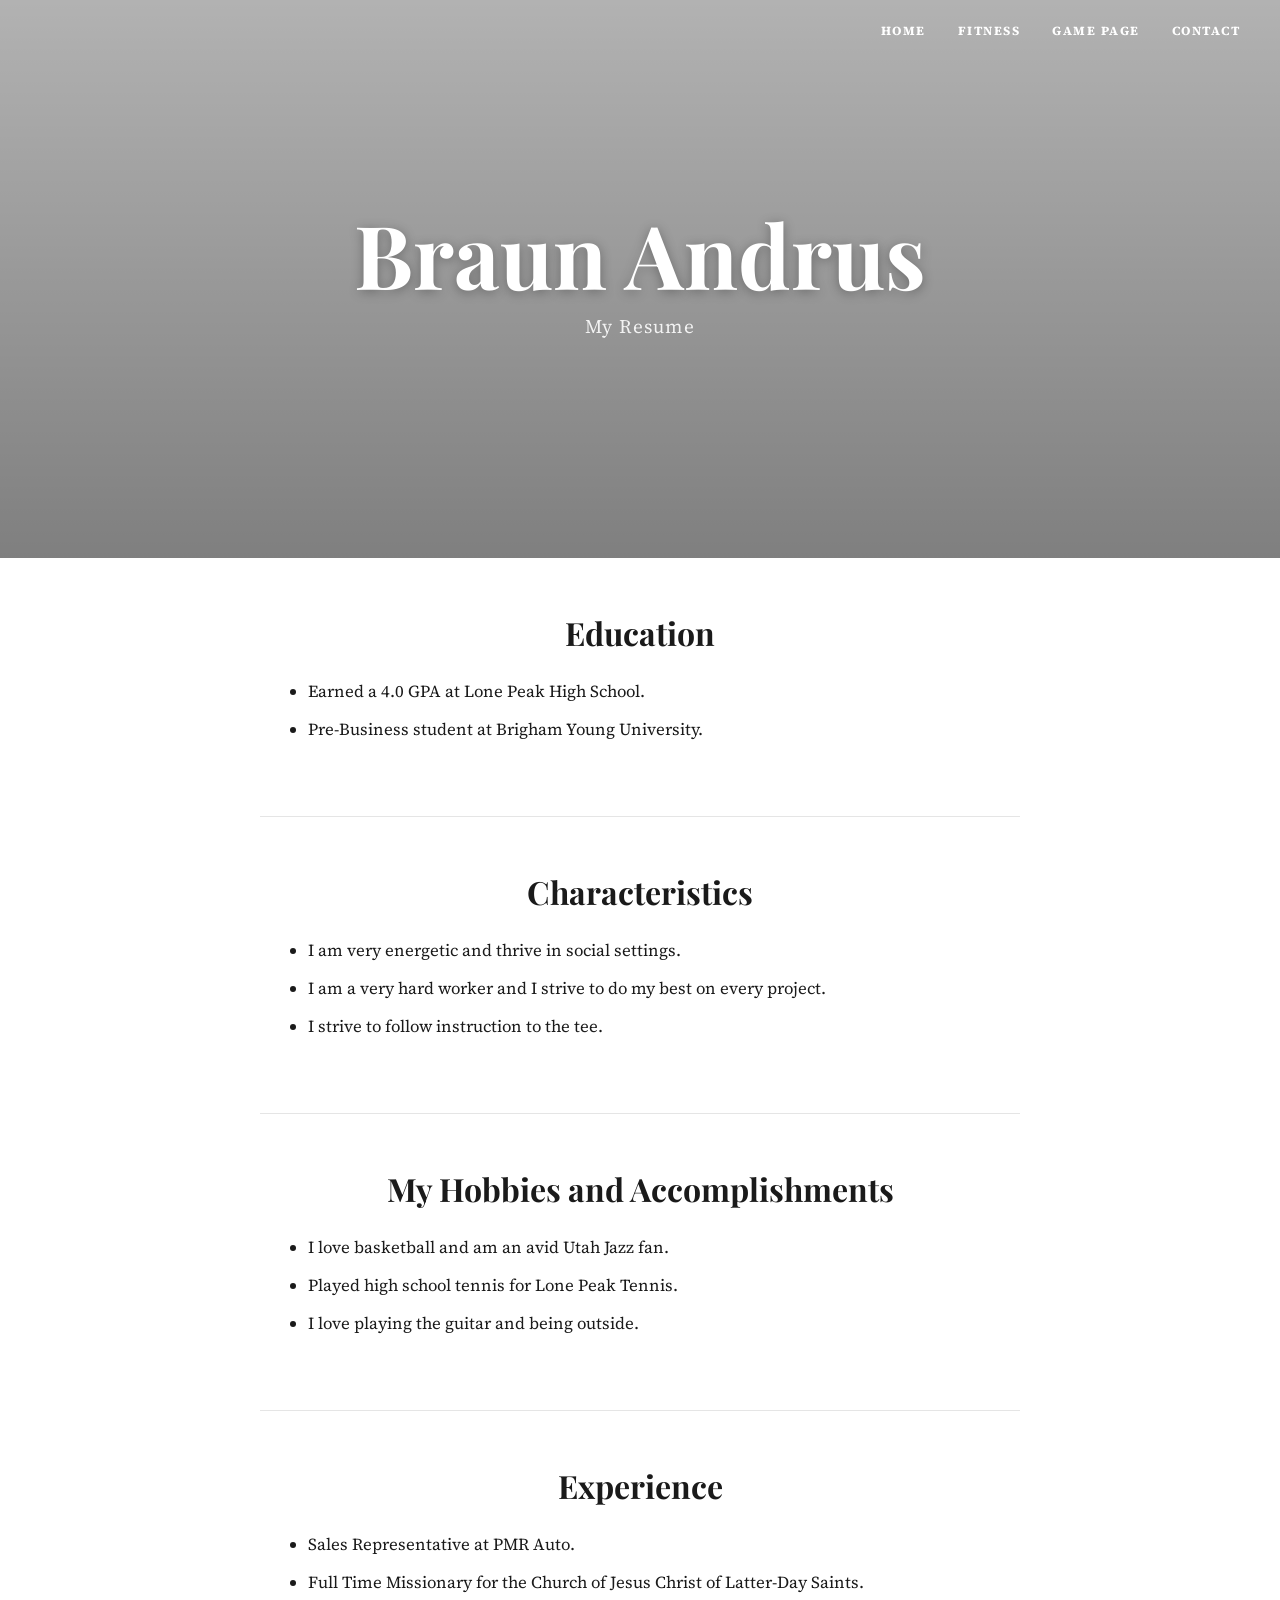
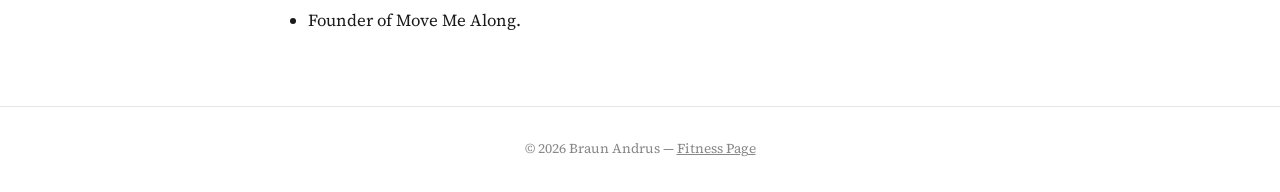
==== index.html @ 1959b83e "Add files via upload" ====
<!DOCTYPE html>
<html lang="en">
<head>
  <meta charset="UTF-8">
  <meta name="viewport" content="width=device-width, initial-scale=1.0">
  <title>Braun Andrus</title>
  <link rel="stylesheet" href="https://cdn.jsdelivr.net/npm/bootstrap@5.3.2/dist/css/bootstrap.min.css">
  <link href="https://fonts.googleapis.com/css2?family=Playfair+Display:wght@700&family=Source+Serif+4:ital,wght@0,400;0,600;1,400&display=swap" rel="stylesheet">
  <style>
    body { font-family: 'Source Serif 4', Georgia, serif; color: #1a1a1a; margin: 0; }

    /* NAVBAR */
    .site-nav {
      position: absolute; top: 0; left: 0; right: 0; z-index: 10;
      display: flex; justify-content: flex-end; padding: 1.4rem 2.5rem; gap: 2rem;
    }
    .site-nav a {
      color: #fff; text-decoration: none; font-weight: 700;
      font-size: 0.78rem; letter-spacing: 0.12em; text-transform: uppercase;
      transition: opacity 0.2s;
    }
    .site-nav a:hover { opacity: 0.7; }

    /* HERO */
    .hero {
      position: relative; height: 62vh; min-height: 440px;
      background-image: url('https://images.unsplash.com/photo-1464822759023-fed622ff2c3b?w=1600&q=80');
      background-size: cover; background-position: center;
      display: flex; align-items: center; justify-content: center; text-align: center;
    }
    .hero::after {
      content: ''; position: absolute; inset: 0;
      background: linear-gradient(to bottom, rgba(0,0,0,0.3) 0%, rgba(0,0,0,0.5) 100%);
    }
    .hero-content { position: relative; z-index: 2; color: #fff; }
    .hero-content h1 {
      font-family: 'Playfair Display', serif;
      font-size: clamp(3rem, 7vw, 5.5rem); font-weight: 700;
      margin-bottom: 0.3rem; text-shadow: 0 2px 12px rgba(0,0,0,0.3);
    }
    .hero-content p { font-size: 1.2rem; letter-spacing: 0.06em; opacity: 0.88; }

    /* RESUME */
    .resume-wrap { max-width: 760px; margin: 0 auto; }
    .resume-section { padding: 3.5rem 1.5rem; }
    .resume-section + .resume-section { border-top: 1px solid #e5e5e5; }
    .resume-section h2 {
      font-family: 'Playfair Display', serif; font-size: 2rem;
      font-weight: 700; text-align: center; margin-bottom: 1.6rem;
    }
    .resume-section ul { list-style: disc; padding-left: 1.5rem; }
    .resume-section ul li { margin-bottom: 0.65rem; font-size: 1.05rem; line-height: 1.65; }

    footer {
      text-align: center; padding: 2rem 1rem;
      font-size: 0.85rem; color: #888; border-top: 1px solid #e5e5e5;
    }
  </style>
</head>
<body>

<nav class="site-nav">
  <a href="index.html">Home</a>
  <a href="fitness.html">Fitness</a>
  <a href="game.html">Game Page</a>
  <a href="contact.html">Contact</a>
</nav>

<div class="hero">
  <div class="hero-content">
    <h1>Braun Andrus</h1>
    <p>My Resume</p>
  </div>
</div>

<div class="resume-wrap">

  <div class="resume-section">
    <h2>Education</h2>
    <ul>
      <li>Earned a 4.0 GPA at Lone Peak High School.</li>
      <li>Pre-Business student at Brigham Young University.</li>
    </ul>
  </div>

  <div class="resume-section">
    <h2>Characteristics</h2>
    <ul>
      <li>I am very energetic and thrive in social settings.</li>
      <li>I am a very hard worker and I strive to do my best on every project.</li>
      <li>I strive to follow instruction to the tee.</li>
    </ul>
  </div>

  <div class="resume-section">
    <h2>My Hobbies and Accomplishments</h2>
    <ul>
      <li>I love basketball and am an avid Utah Jazz fan.</li>
      <li>Played high school tennis for Lone Peak Tennis.</li>
      <li>I love playing the guitar and being outside.</li>
    </ul>
  </div>

  <div class="resume-section">
    <h2>Experience</h2>
    <ul>
      <li>Sales Representative at PMR Auto.</li>
      <li>Full Time Missionary for the Church of Jesus Christ of Latter-Day Saints.</li>
      <li>Founder of Move Me Along.</li>
    </ul>
  </div>

</div>

<footer>
  &copy; 2026 Braun Andrus &mdash; <a href="fitness.html" style="color:#888;">Fitness Page</a>
</footer>

</body>
</html>
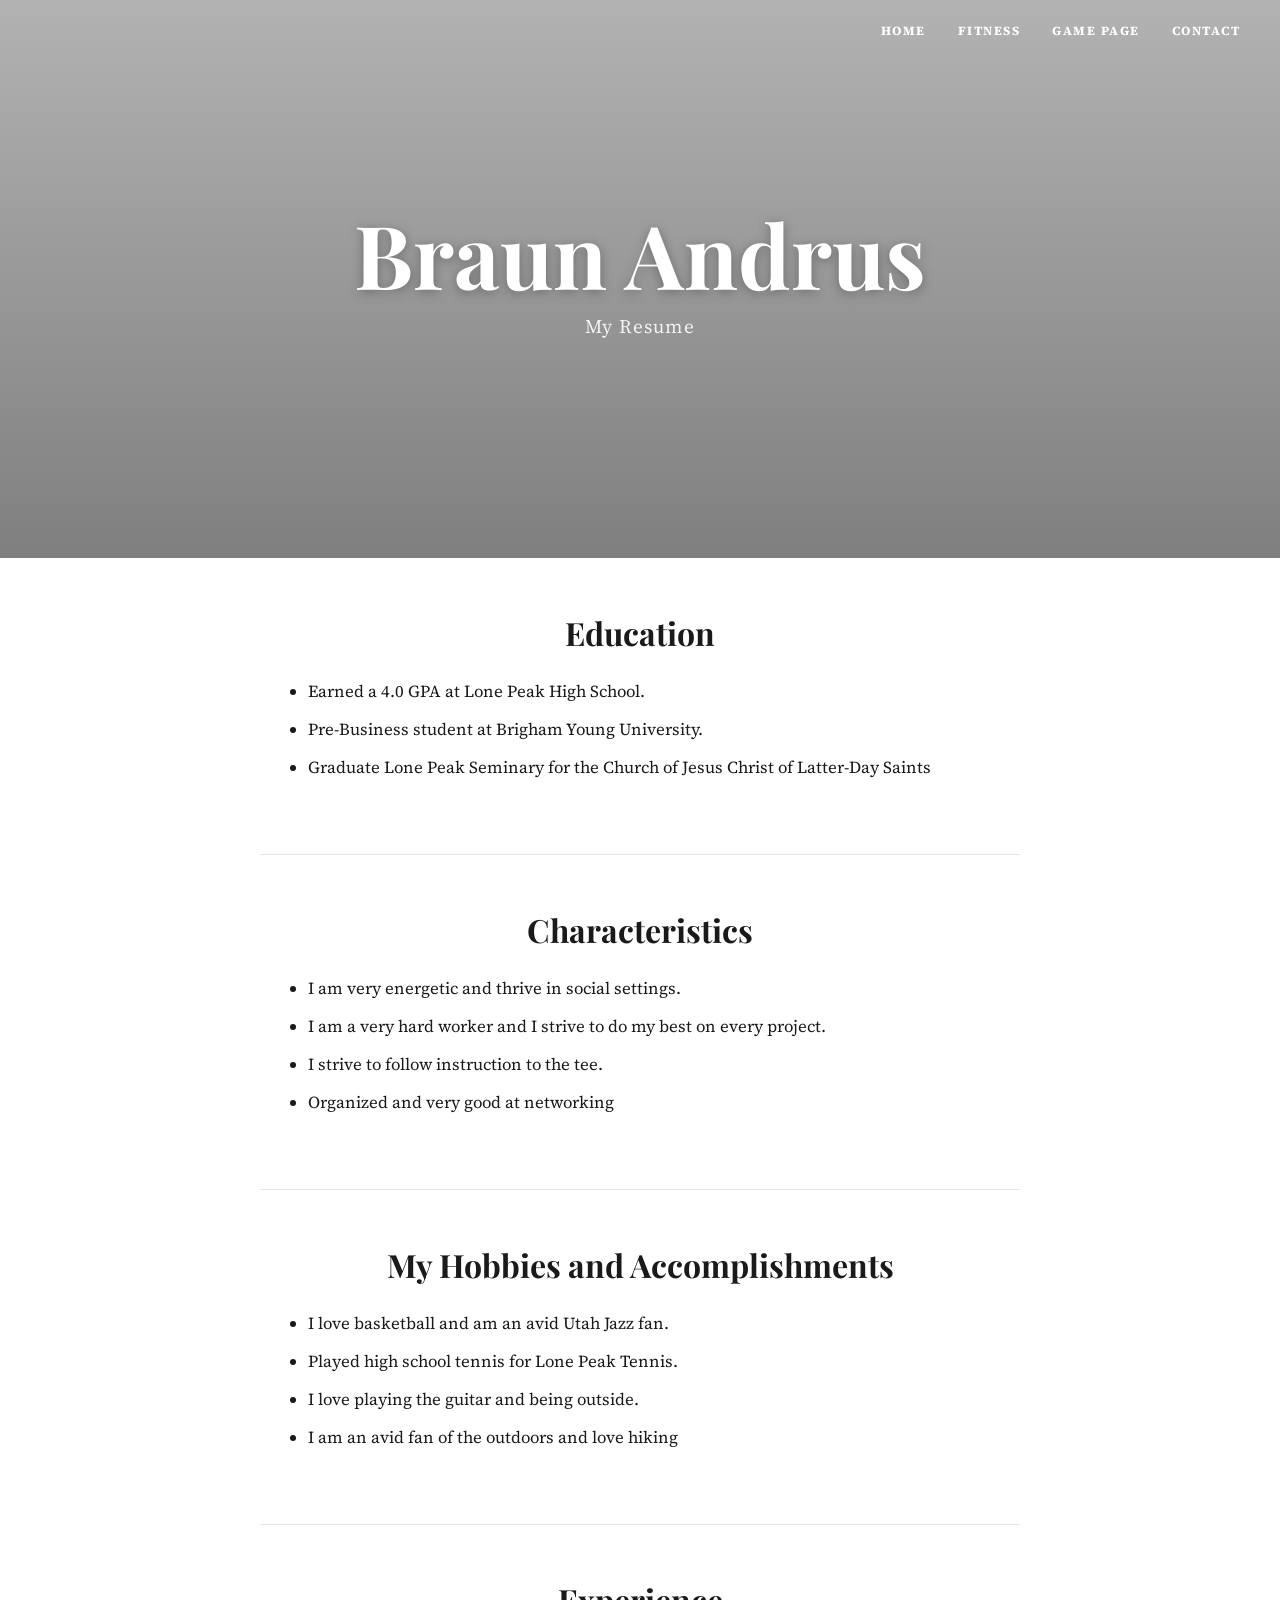
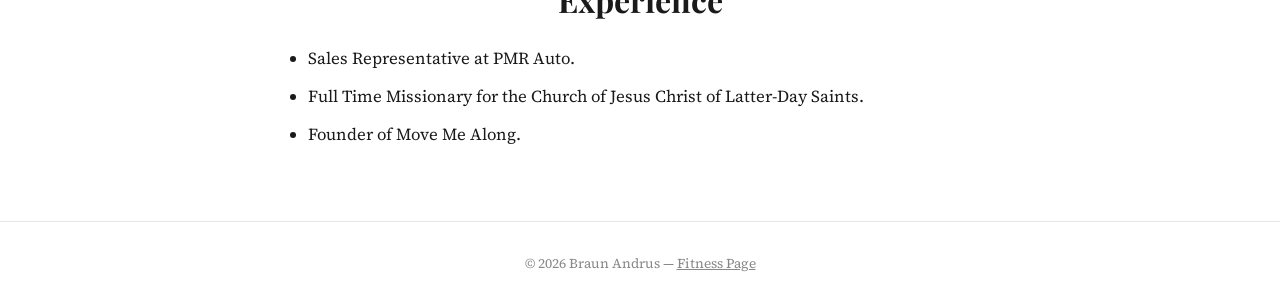
==== commit eb221e5c: "Update index.html" ====
--- a/index.html
+++ b/index.html
@@ -80,6 +80,7 @@
     <ul>
       <li>Earned a 4.0 GPA at Lone Peak High School.</li>
       <li>Pre-Business student at Brigham Young University.</li>
+      <li>Graduate Lone Peak Seminary for the Church of Jesus Christ of Latter-Day Saints</li>
     </ul>
   </div>
 
@@ -89,6 +90,7 @@
       <li>I am very energetic and thrive in social settings.</li>
       <li>I am a very hard worker and I strive to do my best on every project.</li>
       <li>I strive to follow instruction to the tee.</li>
+      <li>Organized and very good at networking</li>
     </ul>
   </div>
 
@@ -98,6 +100,7 @@
       <li>I love basketball and am an avid Utah Jazz fan.</li>
       <li>Played high school tennis for Lone Peak Tennis.</li>
       <li>I love playing the guitar and being outside.</li>
+      <li>I am an avid fan of the outdoors and love hiking</li>
     </ul>
   </div>
 
